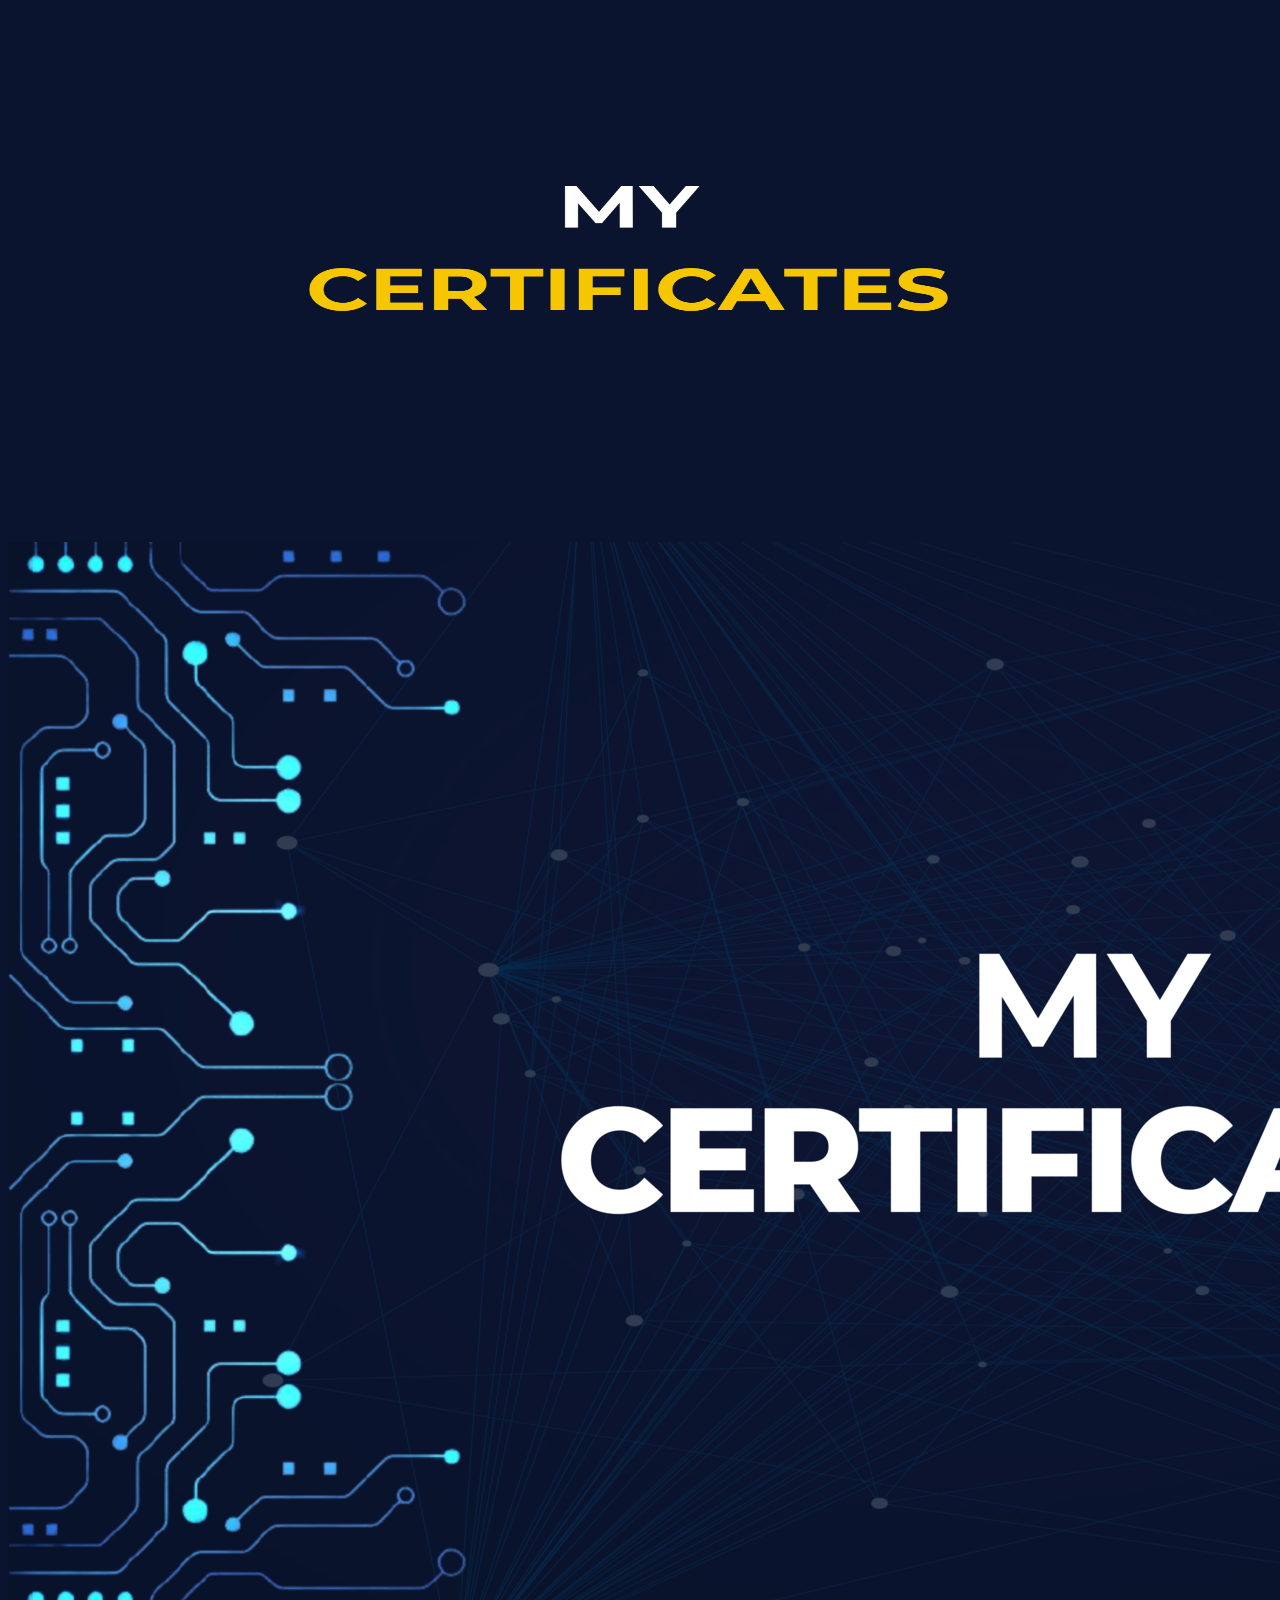
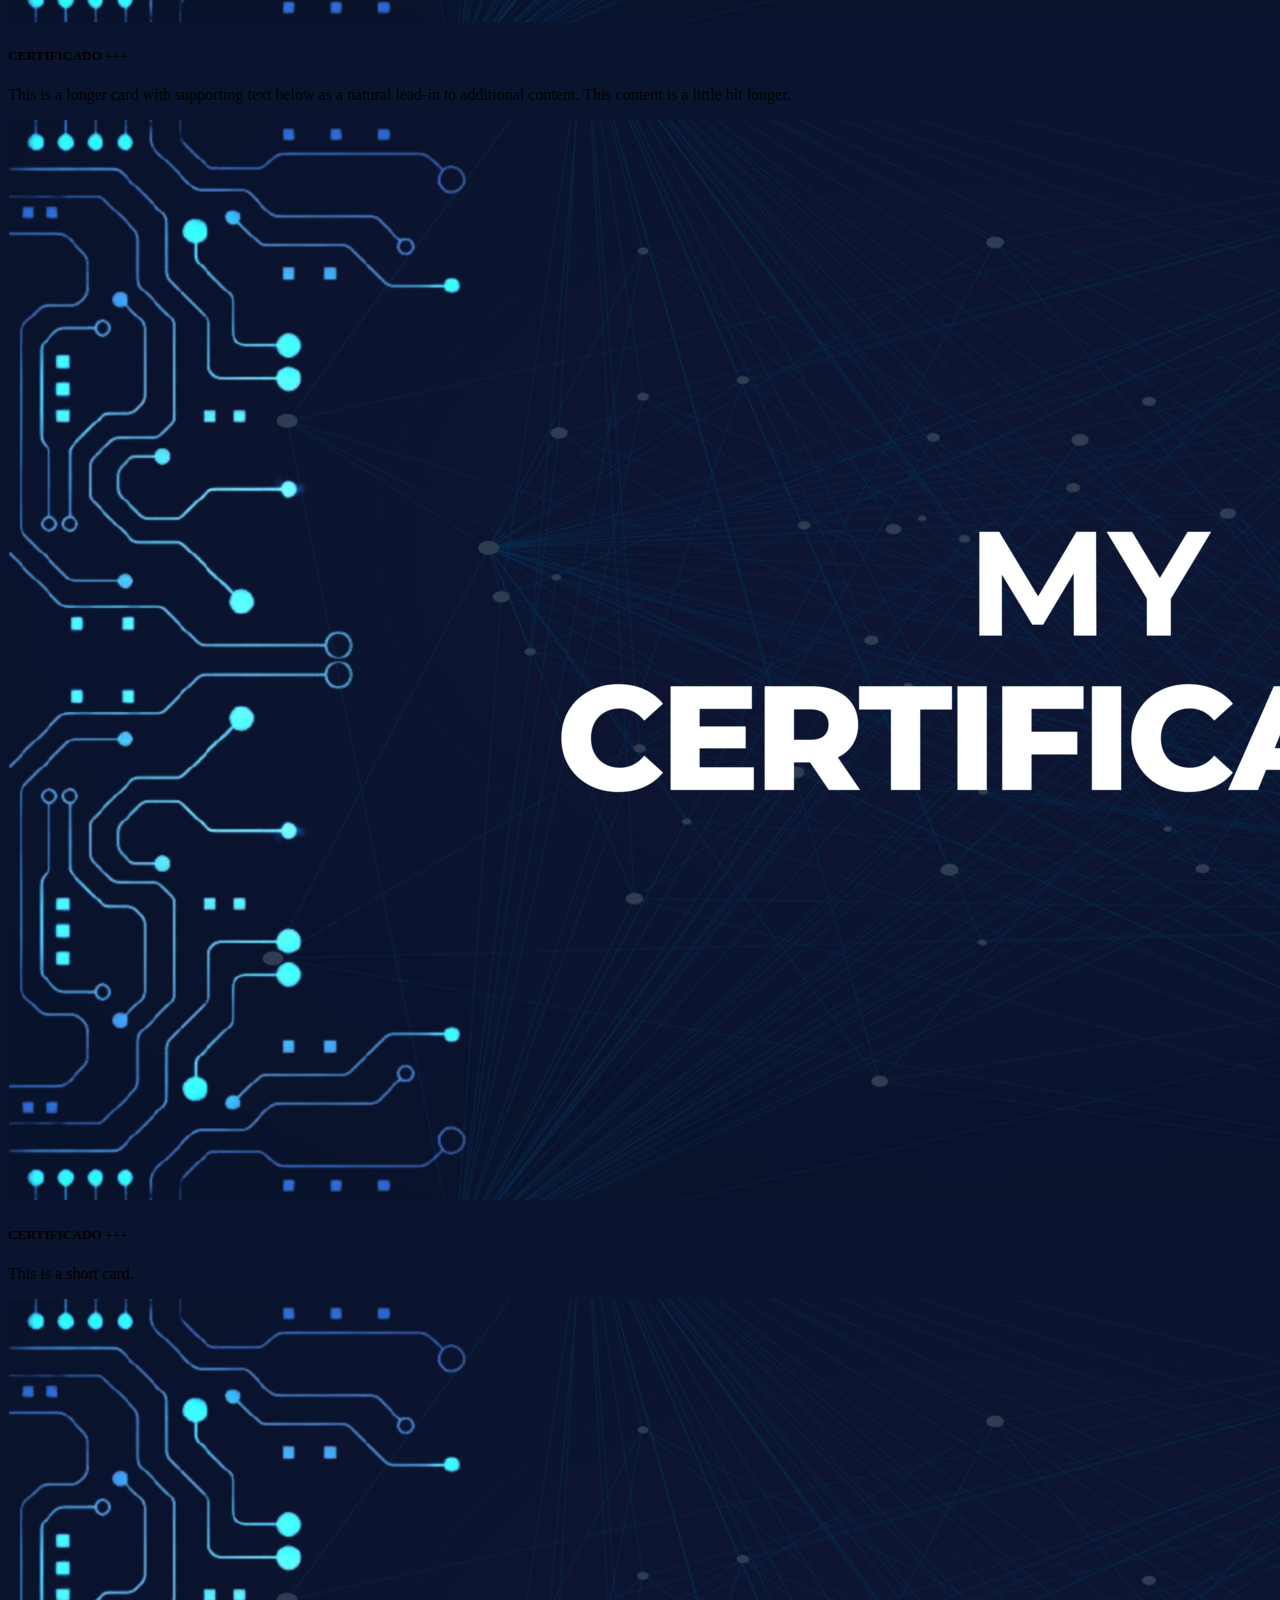
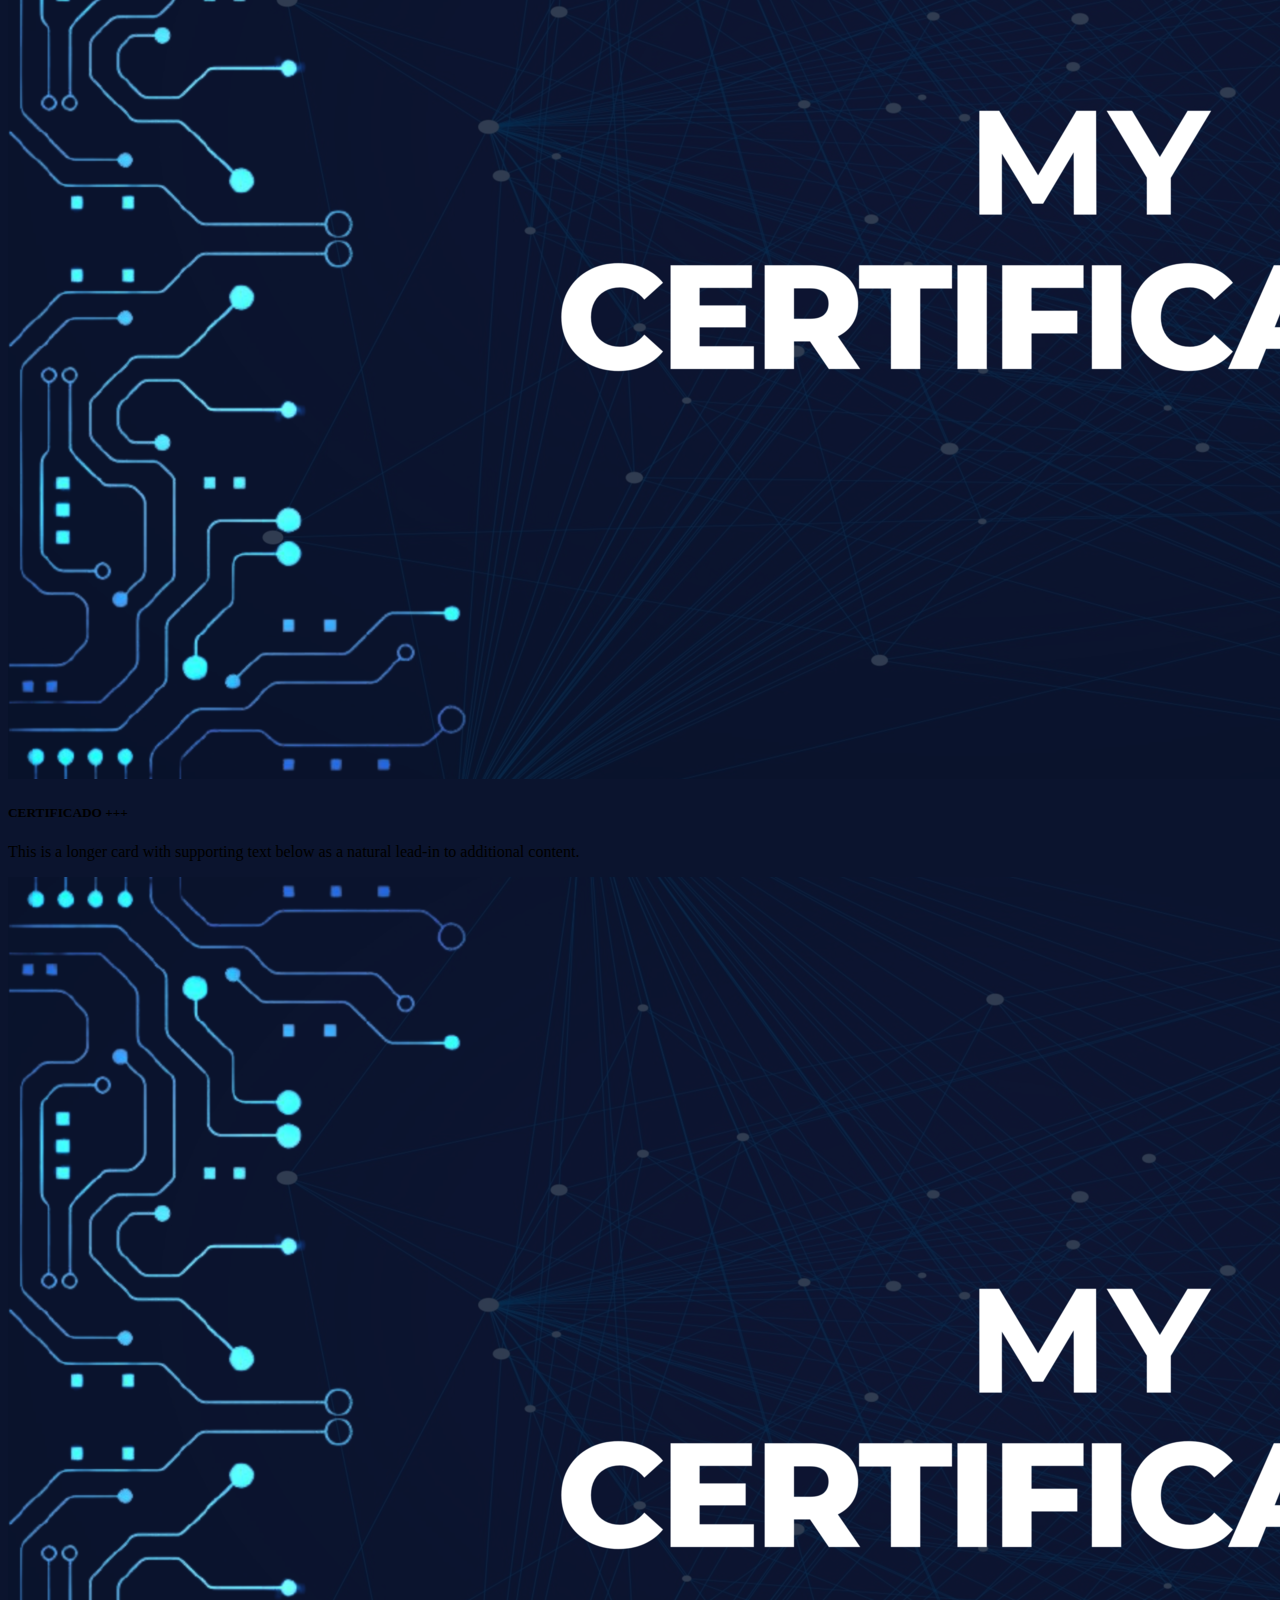
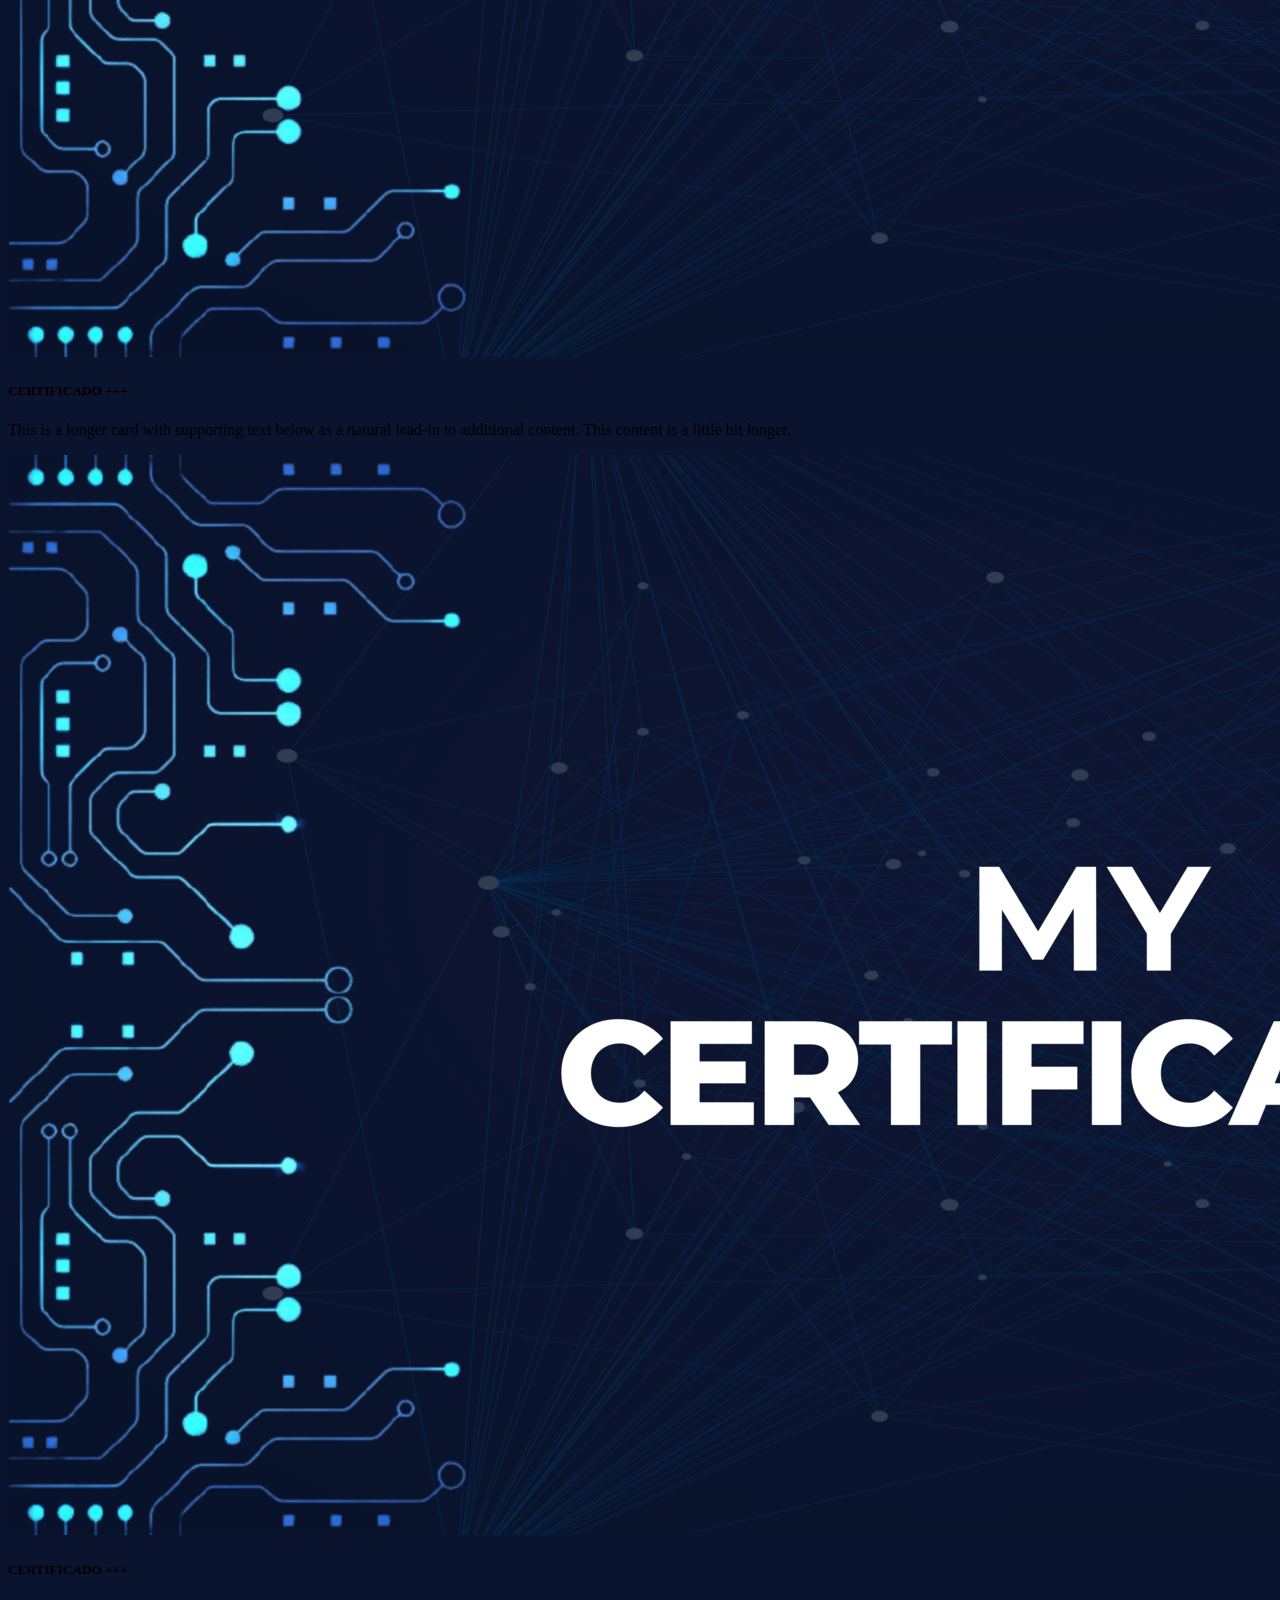
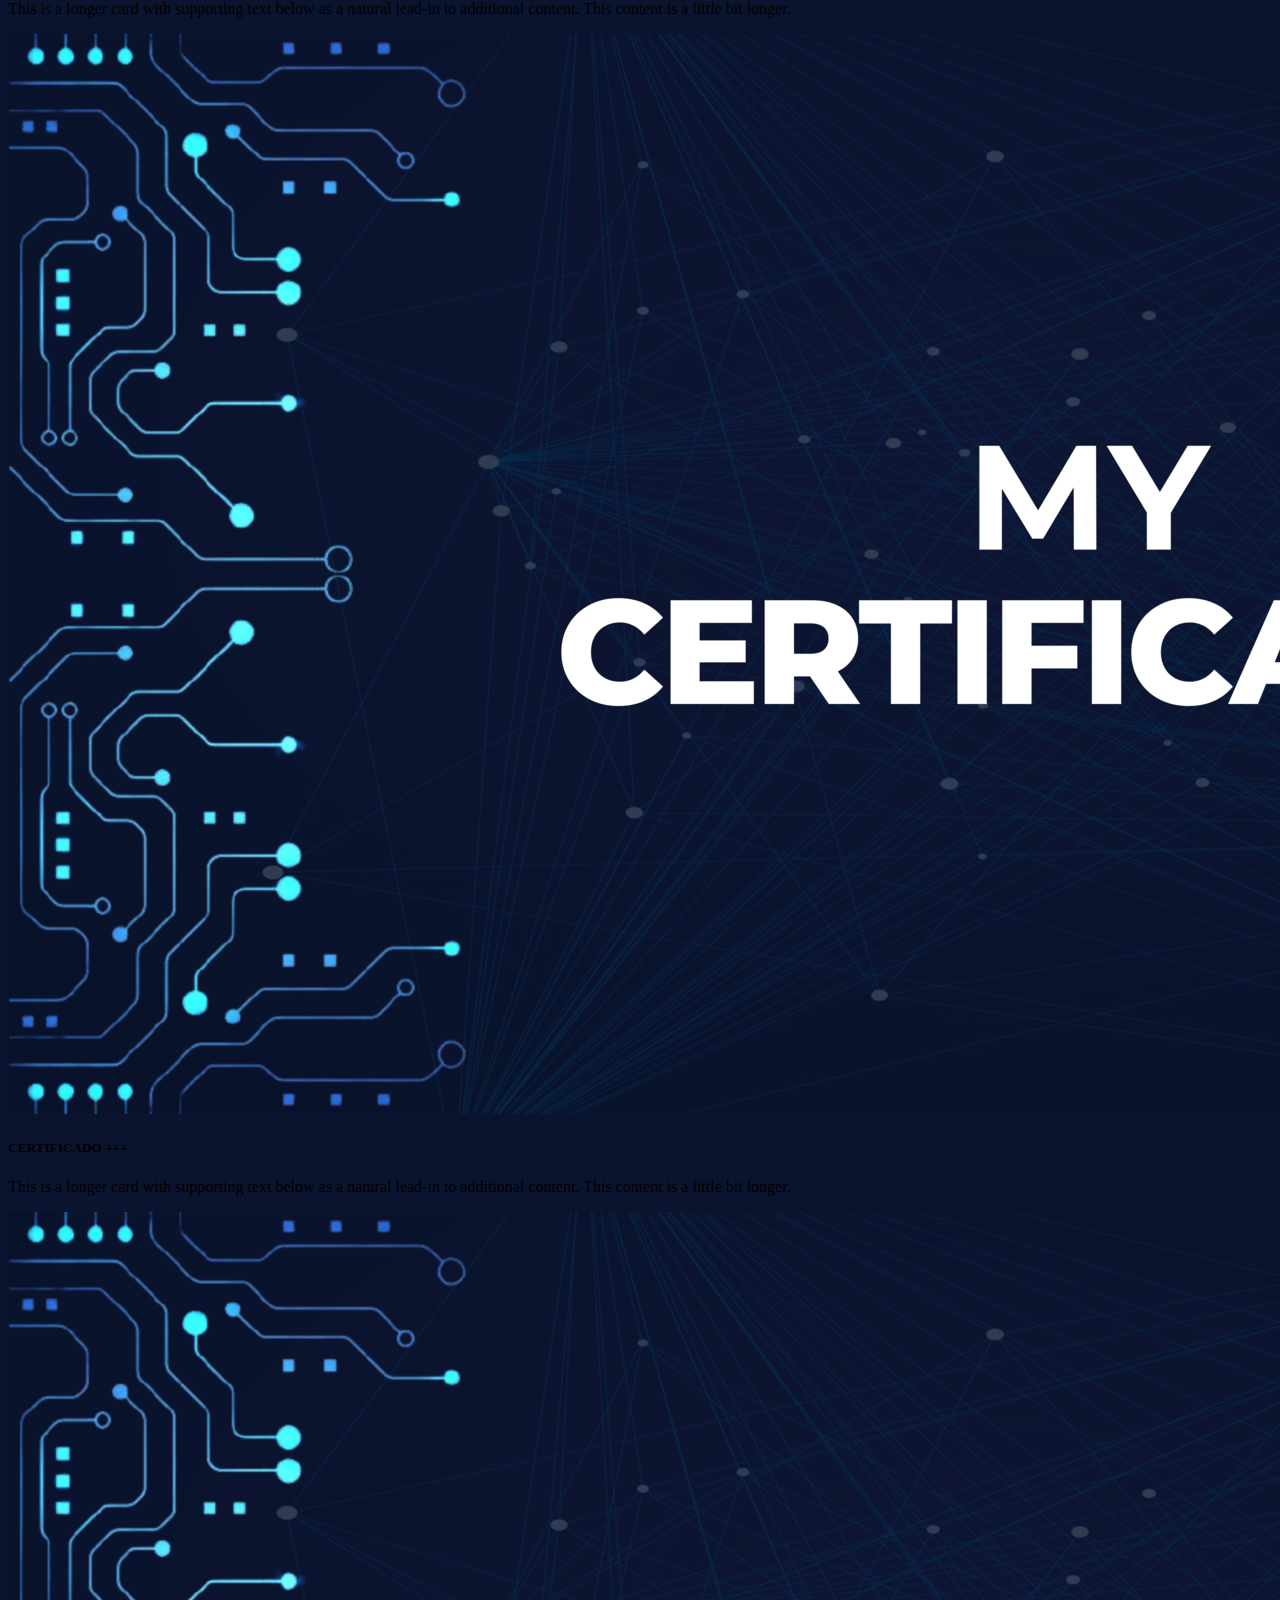
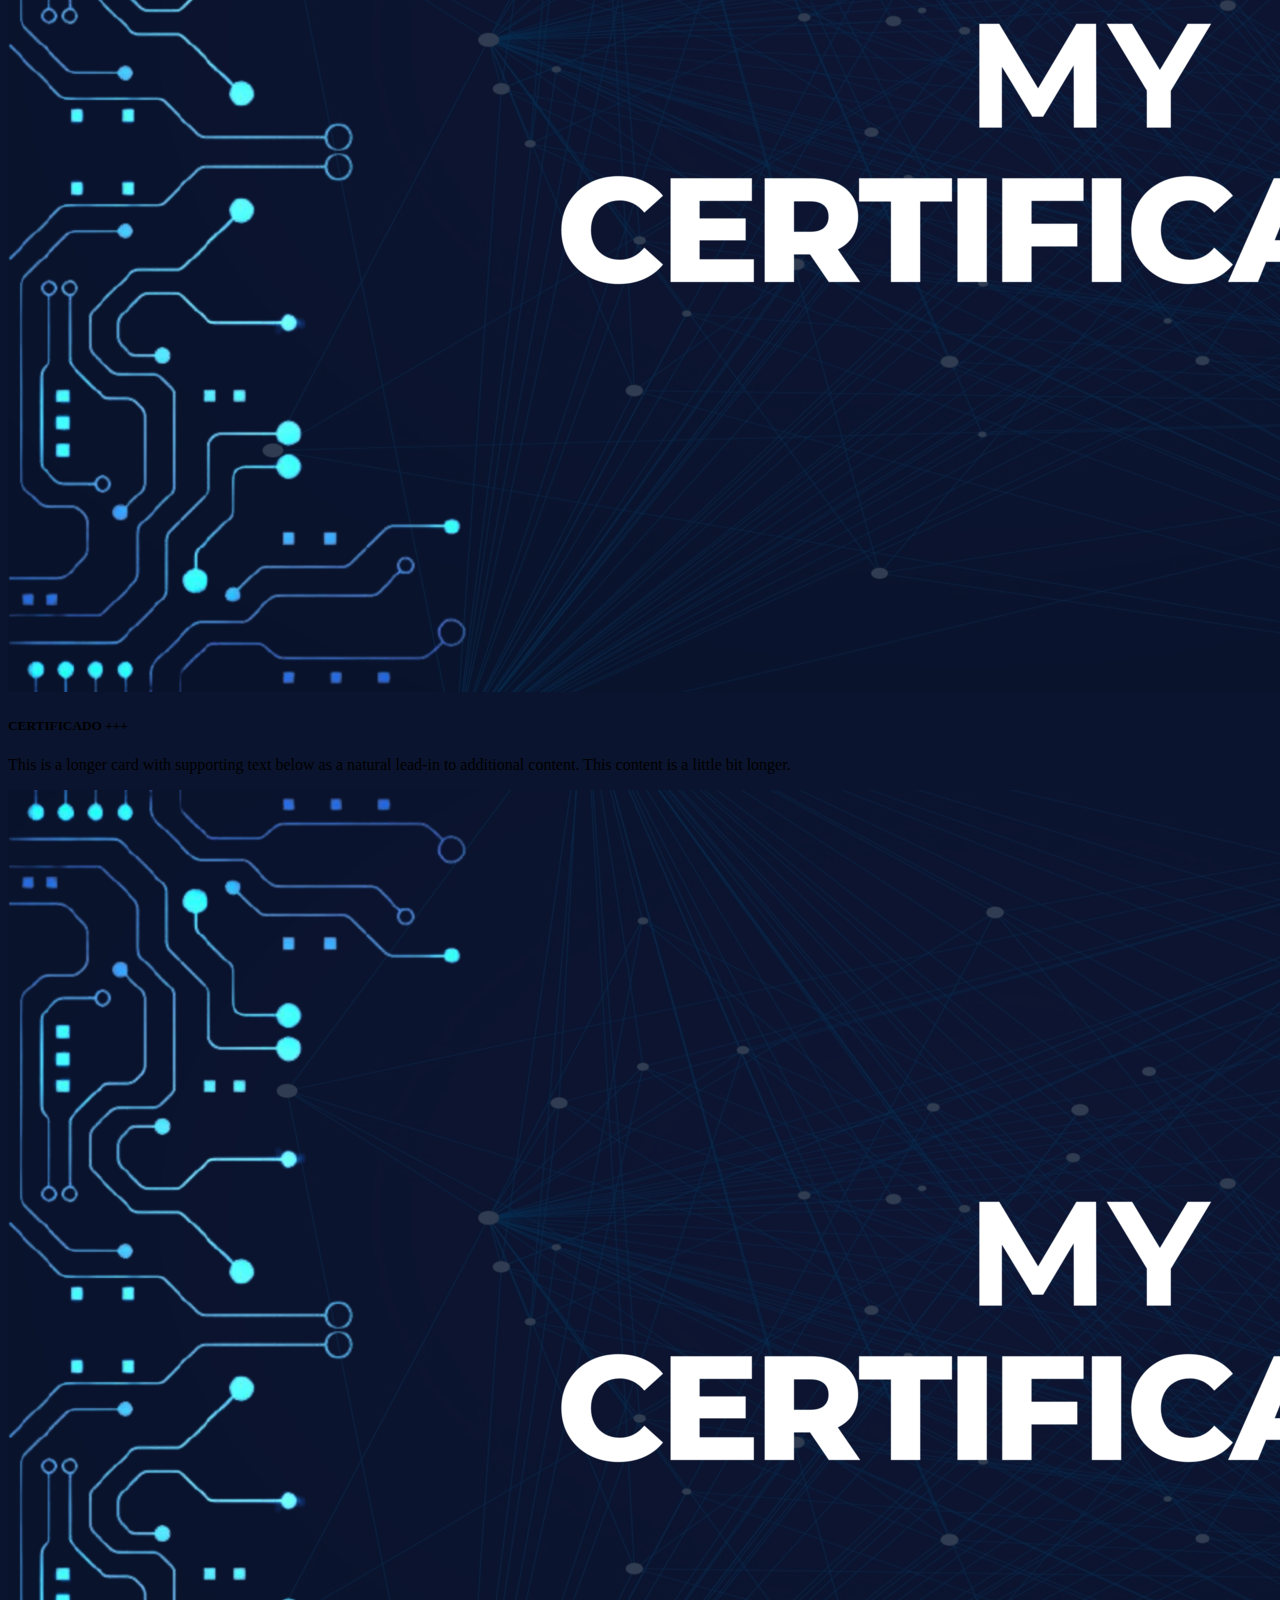
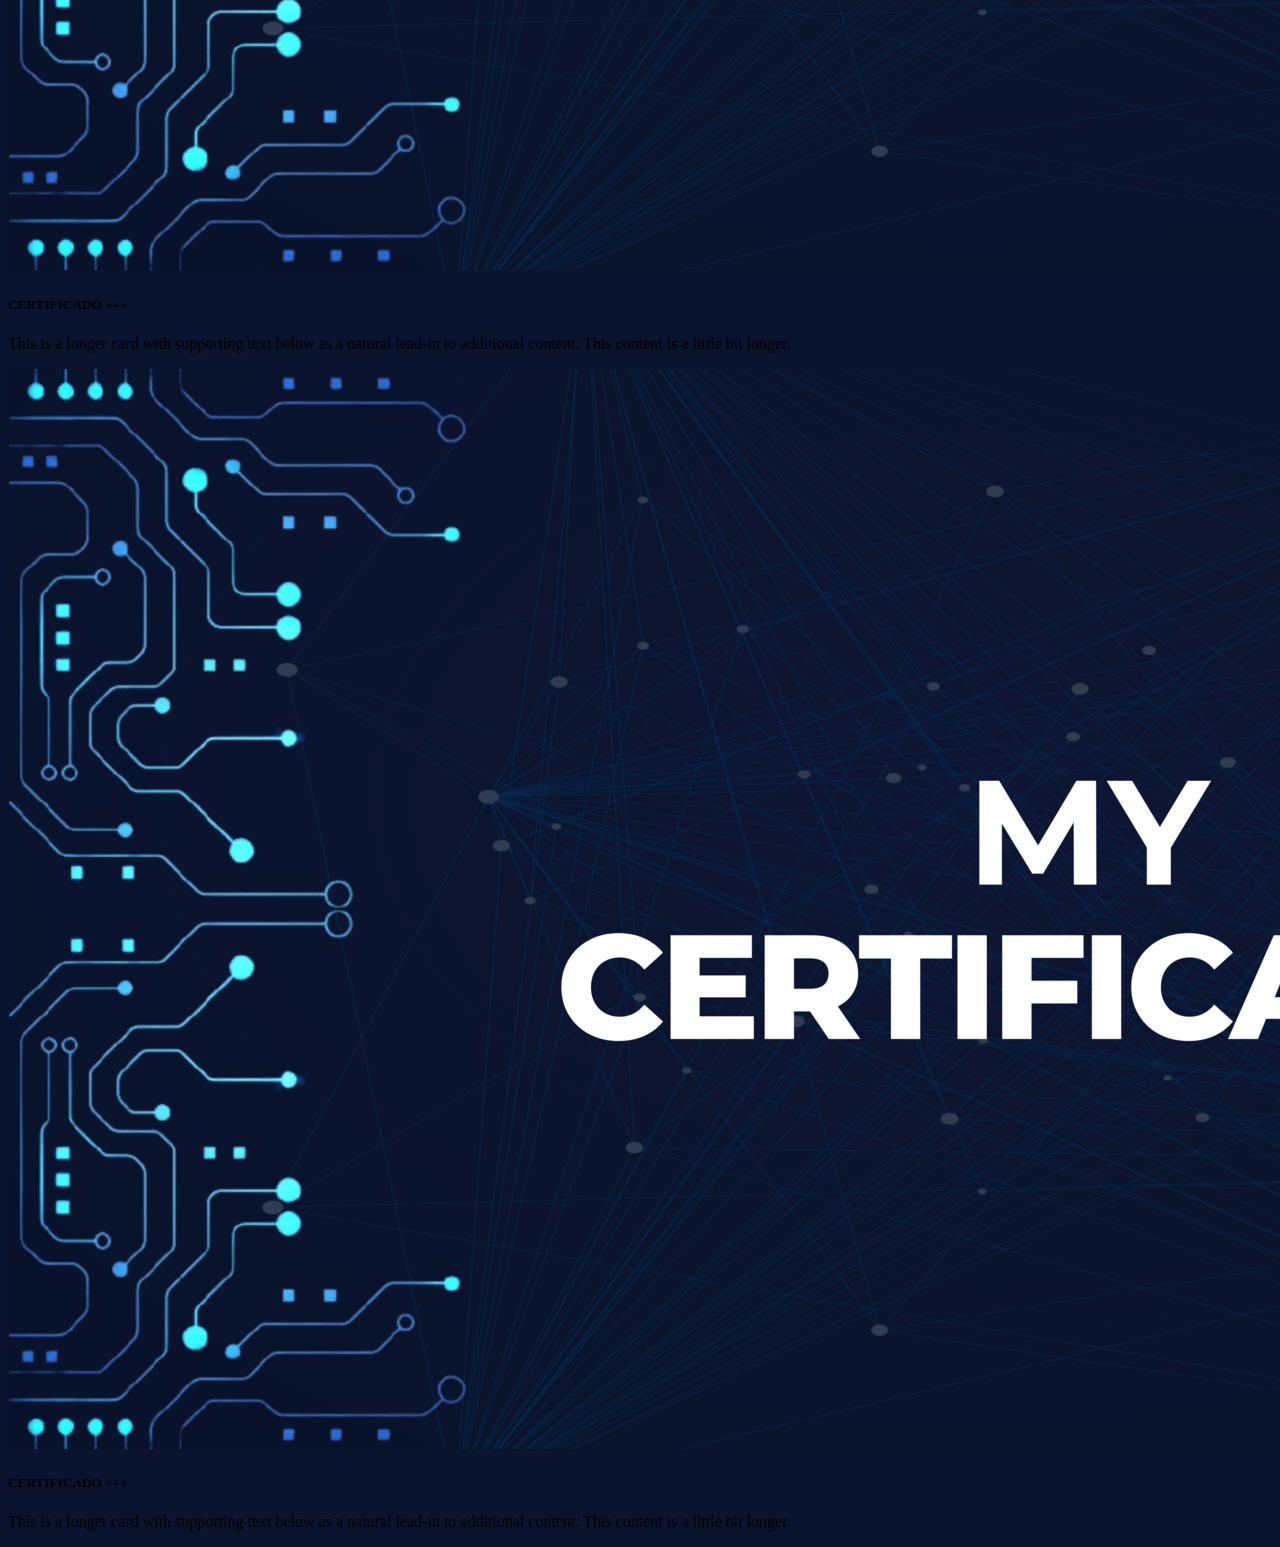
==== index.html @ bf4bf0b3 "Rename Index.html to index.html" ====
<!doctype html>
<html lang="en">
    <head>
        <!-- Required meta tags -->
        <meta charset="utf-8">
        <meta name="viewport" content="width=device-width, initial-scale=1">
        <!-- Bootstrap CSS -->
        <link
            rel="stylesheet"
            href="https://stackpath.bootstrapcdn.com/bootstrap/5.0.0-alpha1/css/bootstrap.min.css"
            integrity="sha384-r4NyP46KrjDleawBgD5tp8Y7UzmLA05oM1iAEQ17CSuDqnUK2+k9luXQOfXJCJ4I"
            crossorigin="anonymous"
        >
        <link rel="stylesheet" href="css/styles.css">
        <title>Certificates</title>
    </head>
    <body class="" style="background-color: rgb(11, 20, 46);">
        <div class="d-flex flex-column justify-content-center align-items-center vh-400">
            <div class="h-100 my-custom-margin">
                <img
                src="img/MY CERTIFIC.png"
                class="img-fluid "
                alt=""
                style="width: 1240px; height: 480px;"
            >
        </div>
            <div class="container">
                <div class="row row-cols-1 row-cols-md-3 g-4">
                    <div class="col">
                        <div class="card h-100">
                            <img src="img/IMAGEM MODELO.png" class="card-img-top" alt="...">
                            <div class="card-body">
                                <h5 class="card-title">CERTIFICADO +++</h5>
                                <p class="card-text">This is a longer card with supporting text below as a natural lead-in to additional content. This content is a little bit longer.</p>
                            </div>
                        </div>
                    </div>
                    <div class="col">
                        <div class="card h-100">
                            <img src="img/IMAGEM MODELO.png" class="card-img-top" alt="...">
                            <div class="card-body">
                                <h5 class="card-title">CERTIFICADO +++</h5>
                                <p class="card-text">This is a short card.</p>
                            </div>
                        </div>
                    </div>
                    <div class="col">
                        <div class="card h-100">
                            <img src="img/IMAGEM MODELO.png" class="card-img-top" alt="...">
                            <div class="card-body">
                                <h5 class="card-title">CERTIFICADO +++</h5>
                                <p class="card-text">This is a longer card with supporting text below as a natural lead-in to additional content.</p>
                            </div>
                        </div>
                    </div>
                    <div class="col">
                        <div class="card h-100">
                            <img src="img/IMAGEM MODELO.png" class="card-img-top" alt="...">
                            <div class="card-body">
                                <h5 class="card-title">CERTIFICADO +++</h5>
                                <p class="card-text">This is a longer card with supporting text below as a natural lead-in to additional content. This content is a little bit longer.</p>
                            </div>
                        </div>
                    </div>
                    <div class="col">
                        <div class="card h-100">
                            <img src="img/IMAGEM MODELO.png" class="card-img-top" alt="...">
                            <div class="card-body">
                                <h5 class="card-title">CERTIFICADO +++</h5>
                                <p class="card-text">This is a longer card with supporting text below as a natural lead-in to additional content. This content is a little bit longer.</p>
                            </div>
                        </div>
                    </div>
                    <div class="col">
                        <div class="card h-100">
                            <img src="img/IMAGEM MODELO.png" class="card-img-top" alt="...">
                            <div class="card-body">
                                <h5 class="card-title">CERTIFICADO +++</h5>
                                <p class="card-text">This is a longer card with supporting text below as a natural lead-in to additional content. This content is a little bit longer.</p>
                            </div>
                        </div>
                    </div>
                    <div class="col">
                        <div class="card h-100">
                            <img src="img/IMAGEM MODELO.png" class="card-img-top" alt="...">
                            <div class="card-body">
                                <h5 class="card-title">CERTIFICADO +++</h5>
                                <p class="card-text">This is a longer card with supporting text below as a natural lead-in to additional content. This content is a little bit longer.</p>
                            </div>
                        </div>
                    </div>
                    <div class="col">
                        <div class="card h-100">
                            <img src="img/IMAGEM MODELO.png" class="card-img-top" alt="...">
                            <div class="card-body">
                                <h5 class="card-title">CERTIFICADO +++</h5>
                                <p class="card-text">This is a longer card with supporting text below as a natural lead-in to additional content. This content is a little bit longer.</p>
                            </div>
                        </div>
                    </div><div class="col">
                        <div class="card h-100">
                            <img src="img/IMAGEM MODELO.png" class="card-img-top" alt="...">
                            <div class="card-body">
                                <h5 class="card-title">CERTIFICADO +++</h5>
                                <p class="card-text">This is a longer card with supporting text below as a natural lead-in to additional content. This content is a little bit longer.</p>
                            </div>
                        </div>
                    </div>
                </div>
            </div>
        </div>
        <script src="https://cdn.jsdelivr.net/npm/popper.js@1.16.0/dist/umd/popper.min.js" integrity="sha384-Q6E9RHvbIyZFJoft+2mJbHaEWldlvI9IOYy5n3zV9zzTtmI3UksdQRVvoxMfooAo" crossorigin="anonymous"></script>
        <script src="https://stackpath.bootstrapcdn.com/bootstrap/5.0.0-alpha1/js/bootstrap.min.js" integrity="sha384-oesi62hOLfzrys4LxRF63OJCXdXDipiYWBnvTl9Y9/TRlw5xlKIEHpNyvvDShgf/" crossorigin="anonymous"></script>
    </body>
</html>
---- css/styles.css ----
.my-custom-margin {
    margin-bottom: 50px; /* Defina o valor desejado para o espaçamento inferior */
}
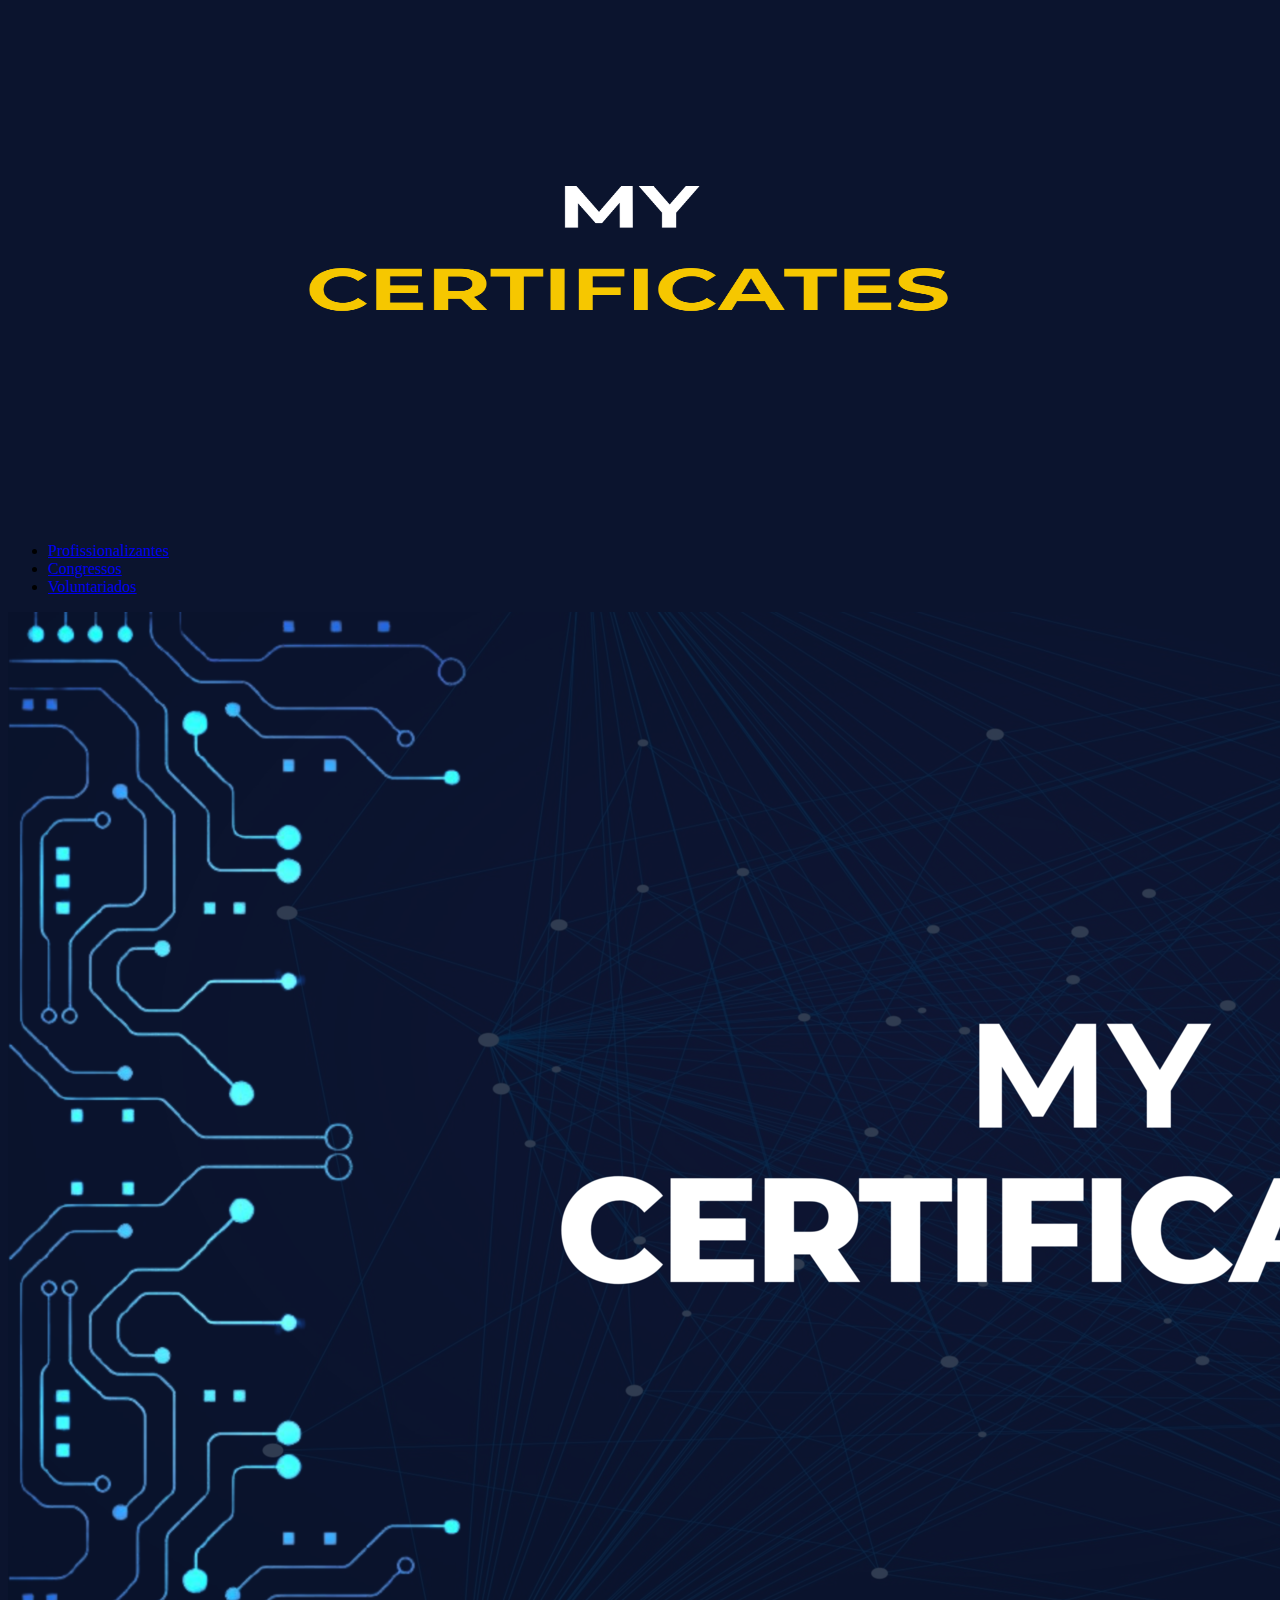
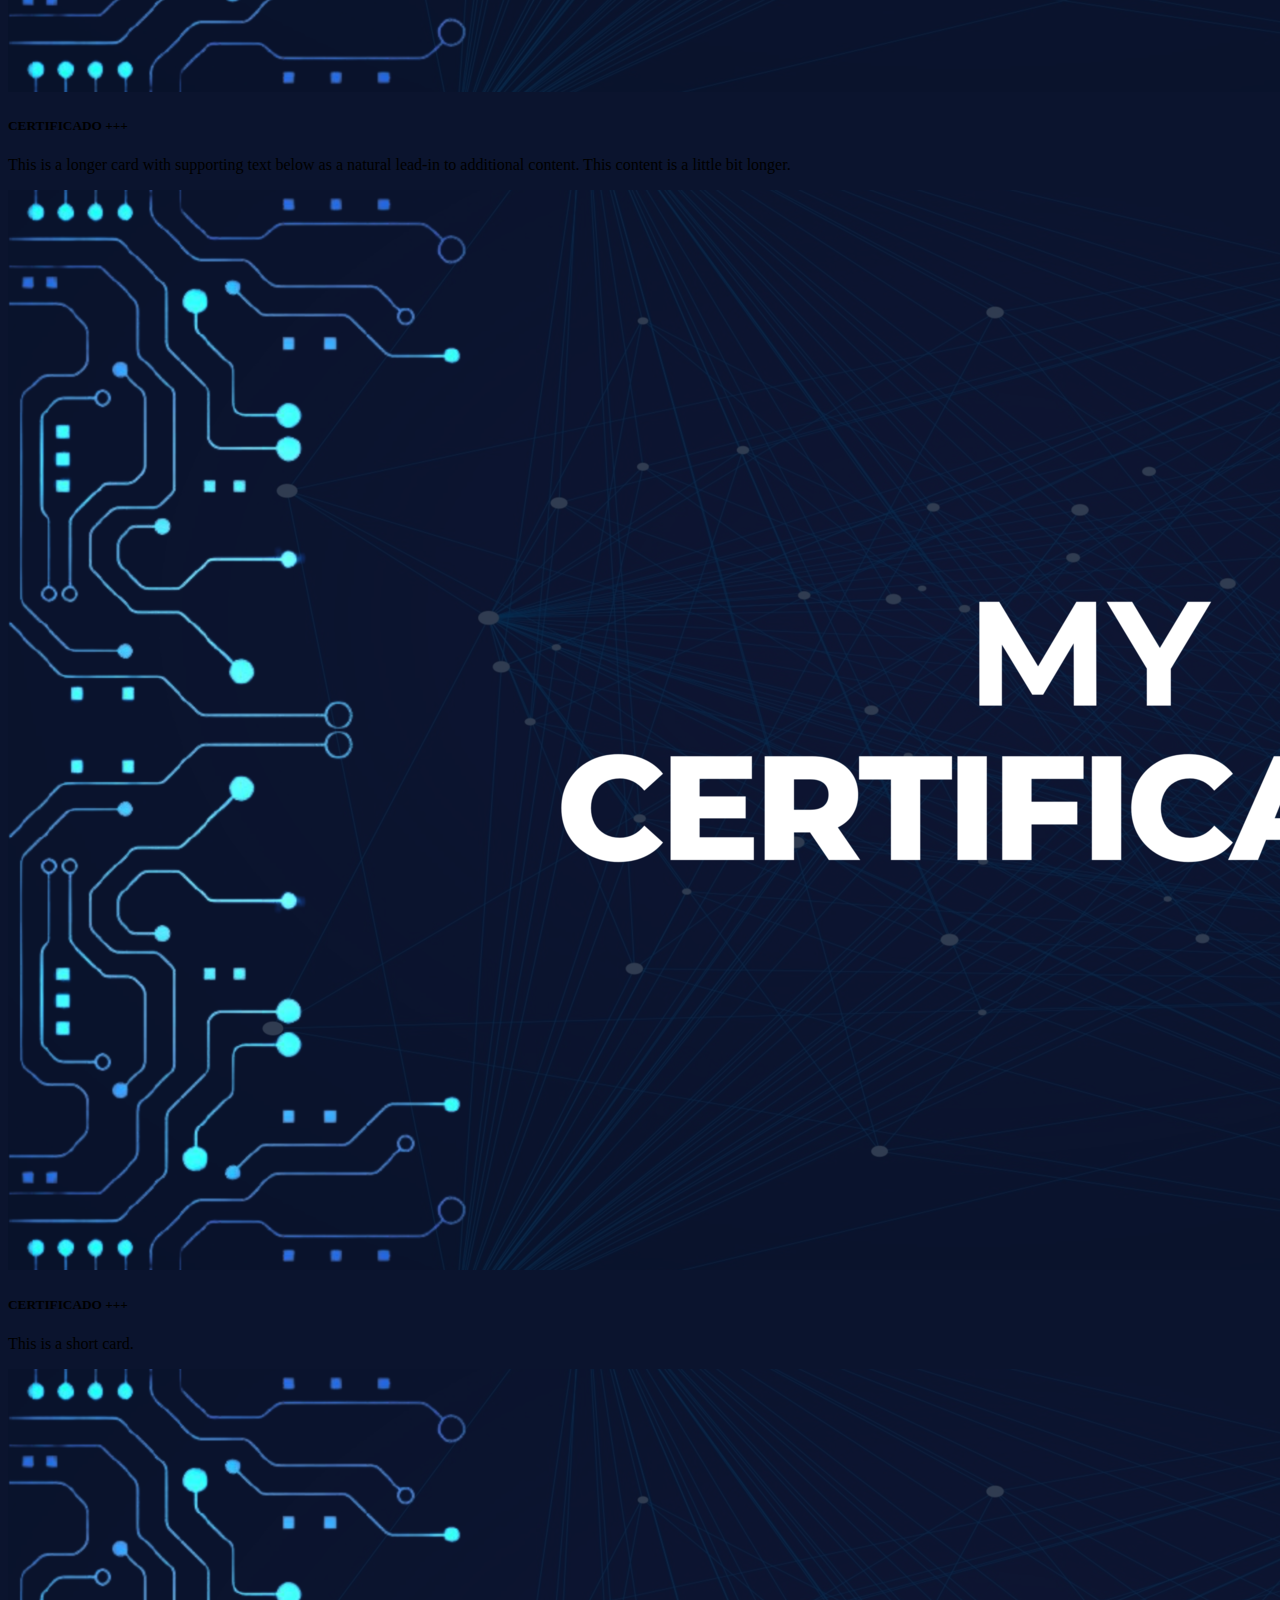
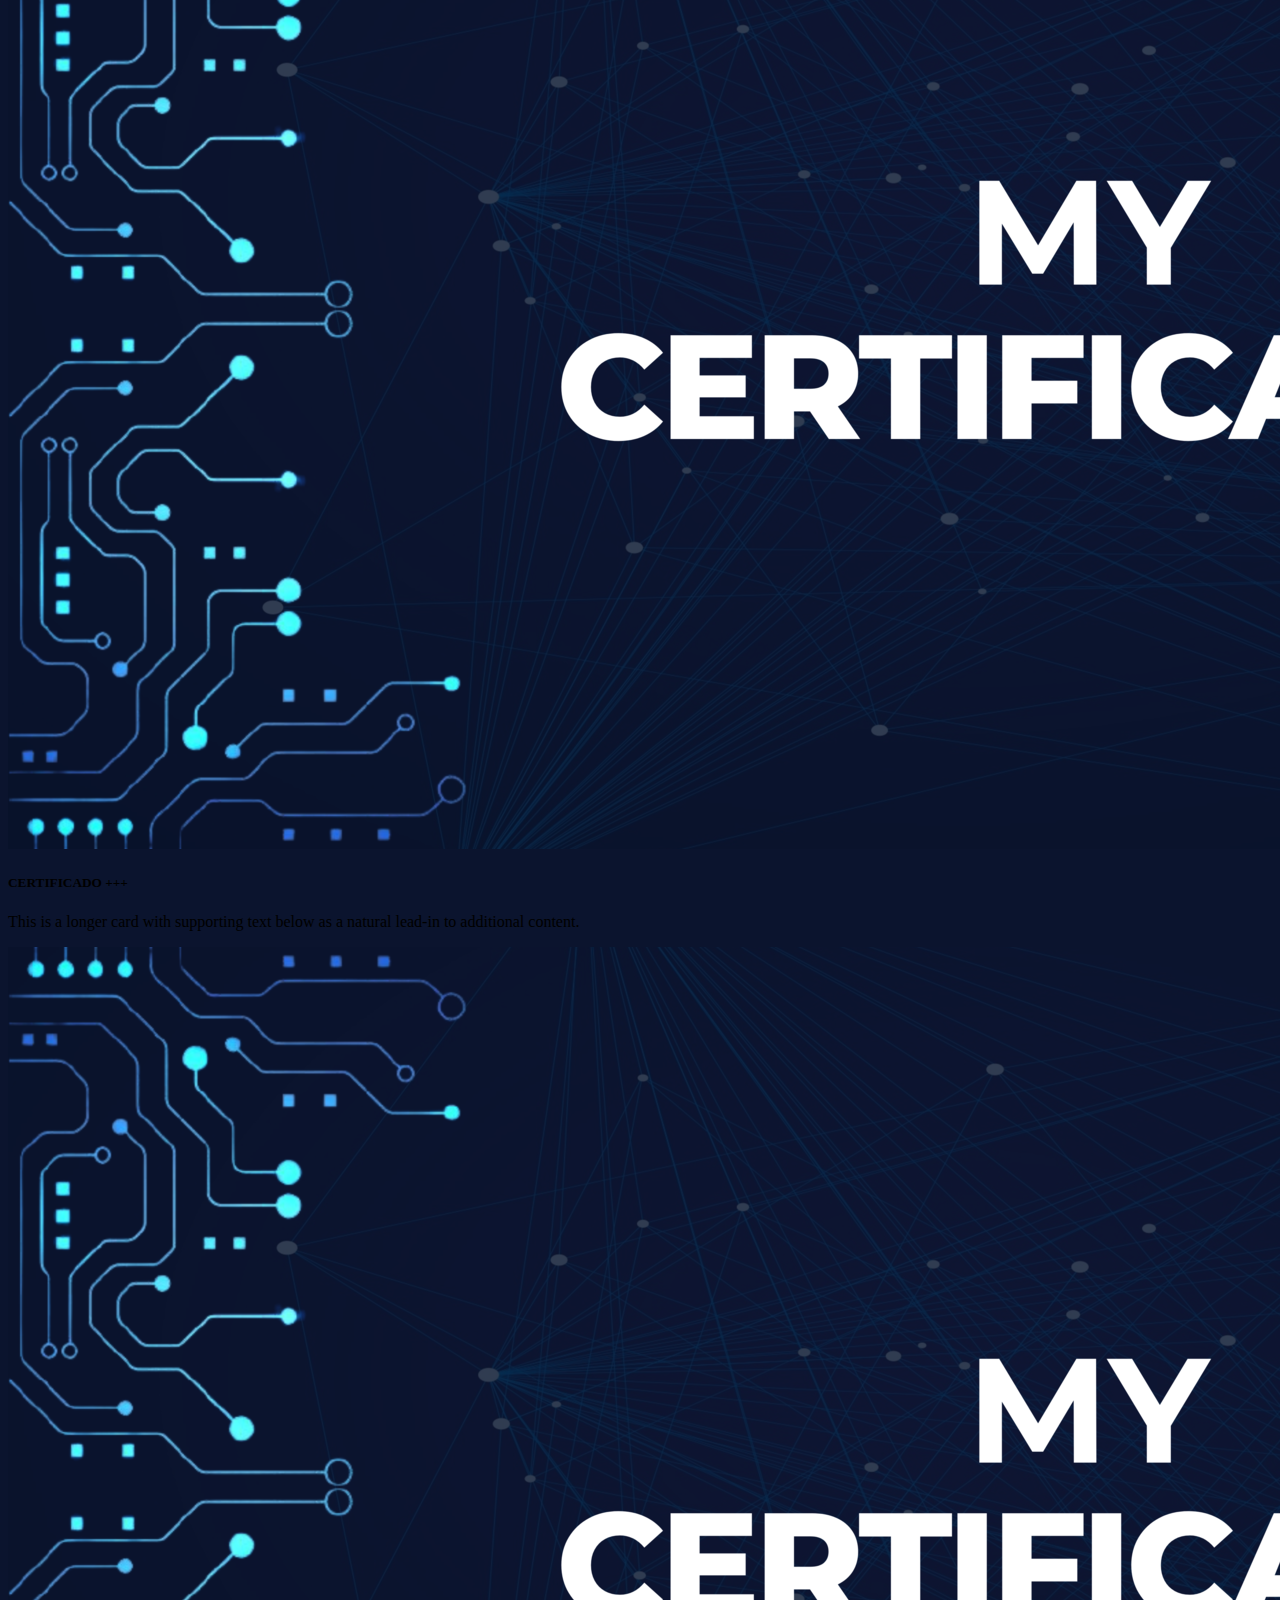
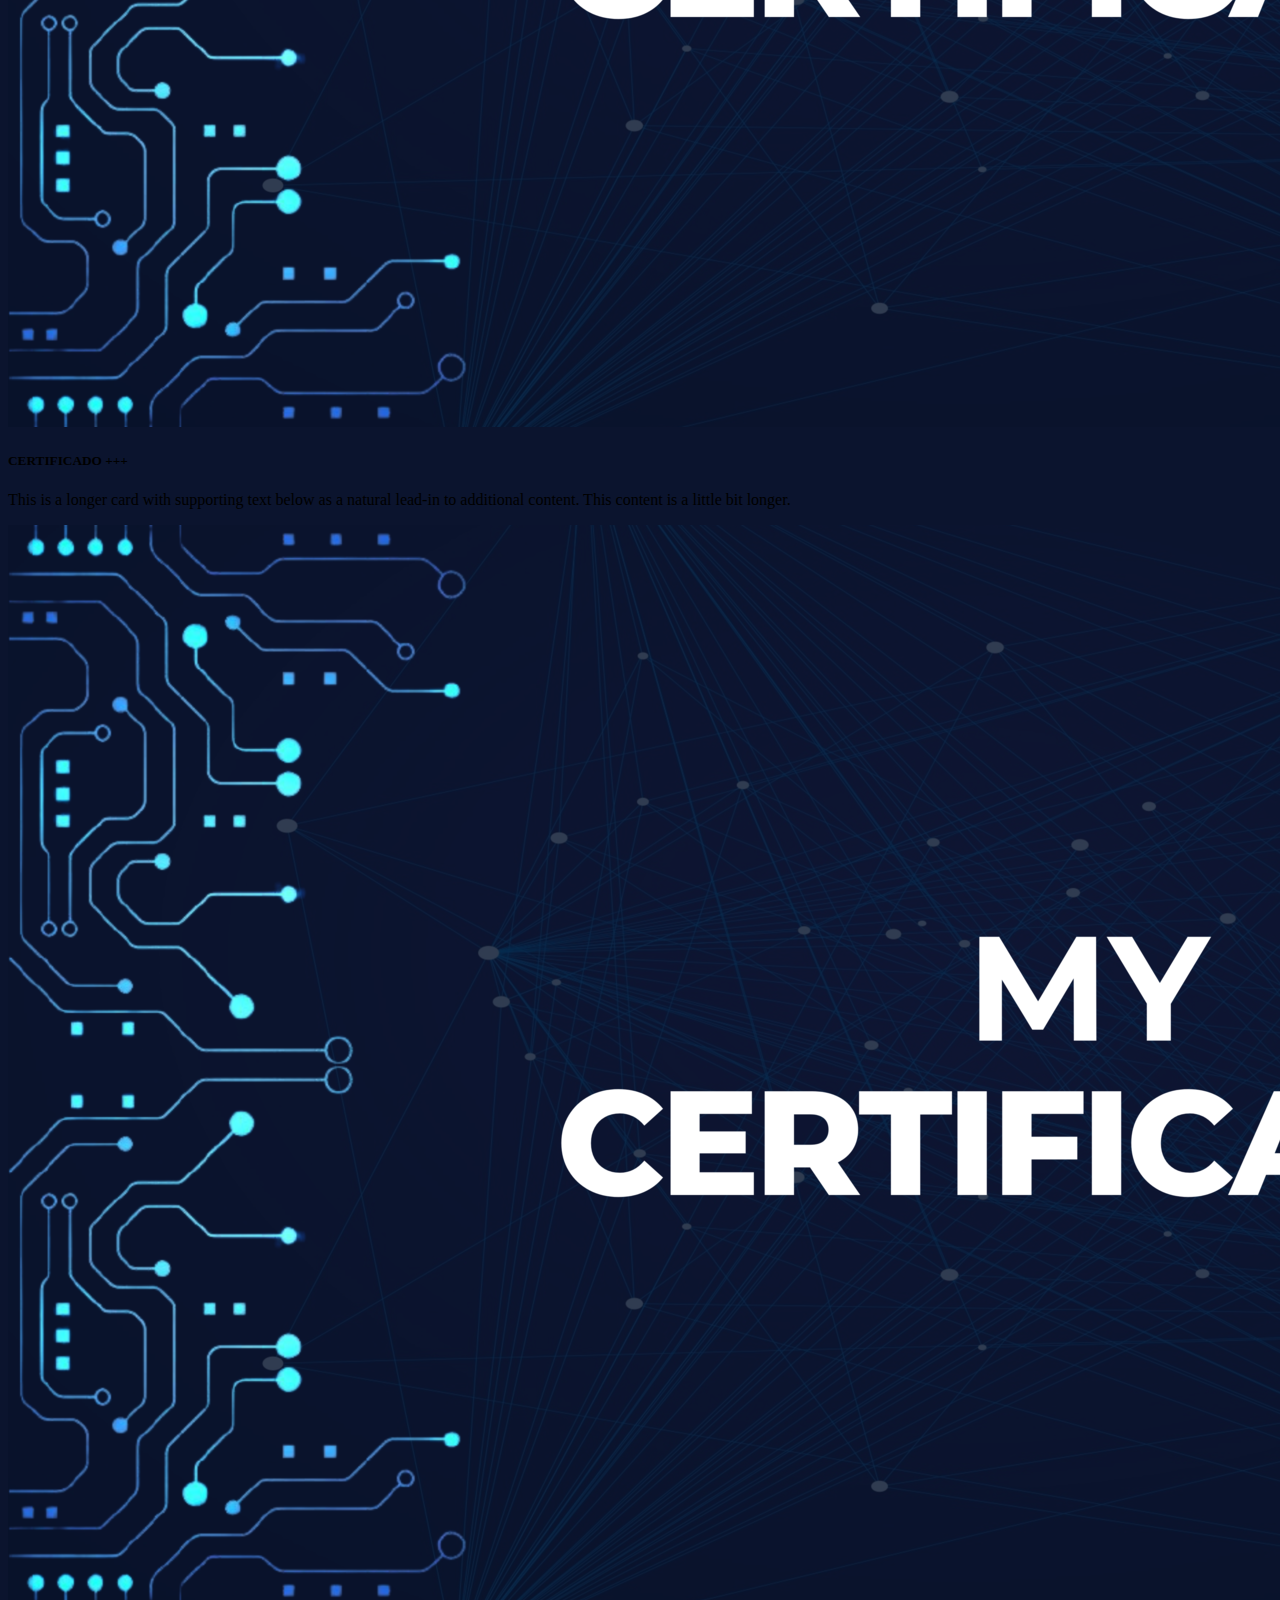
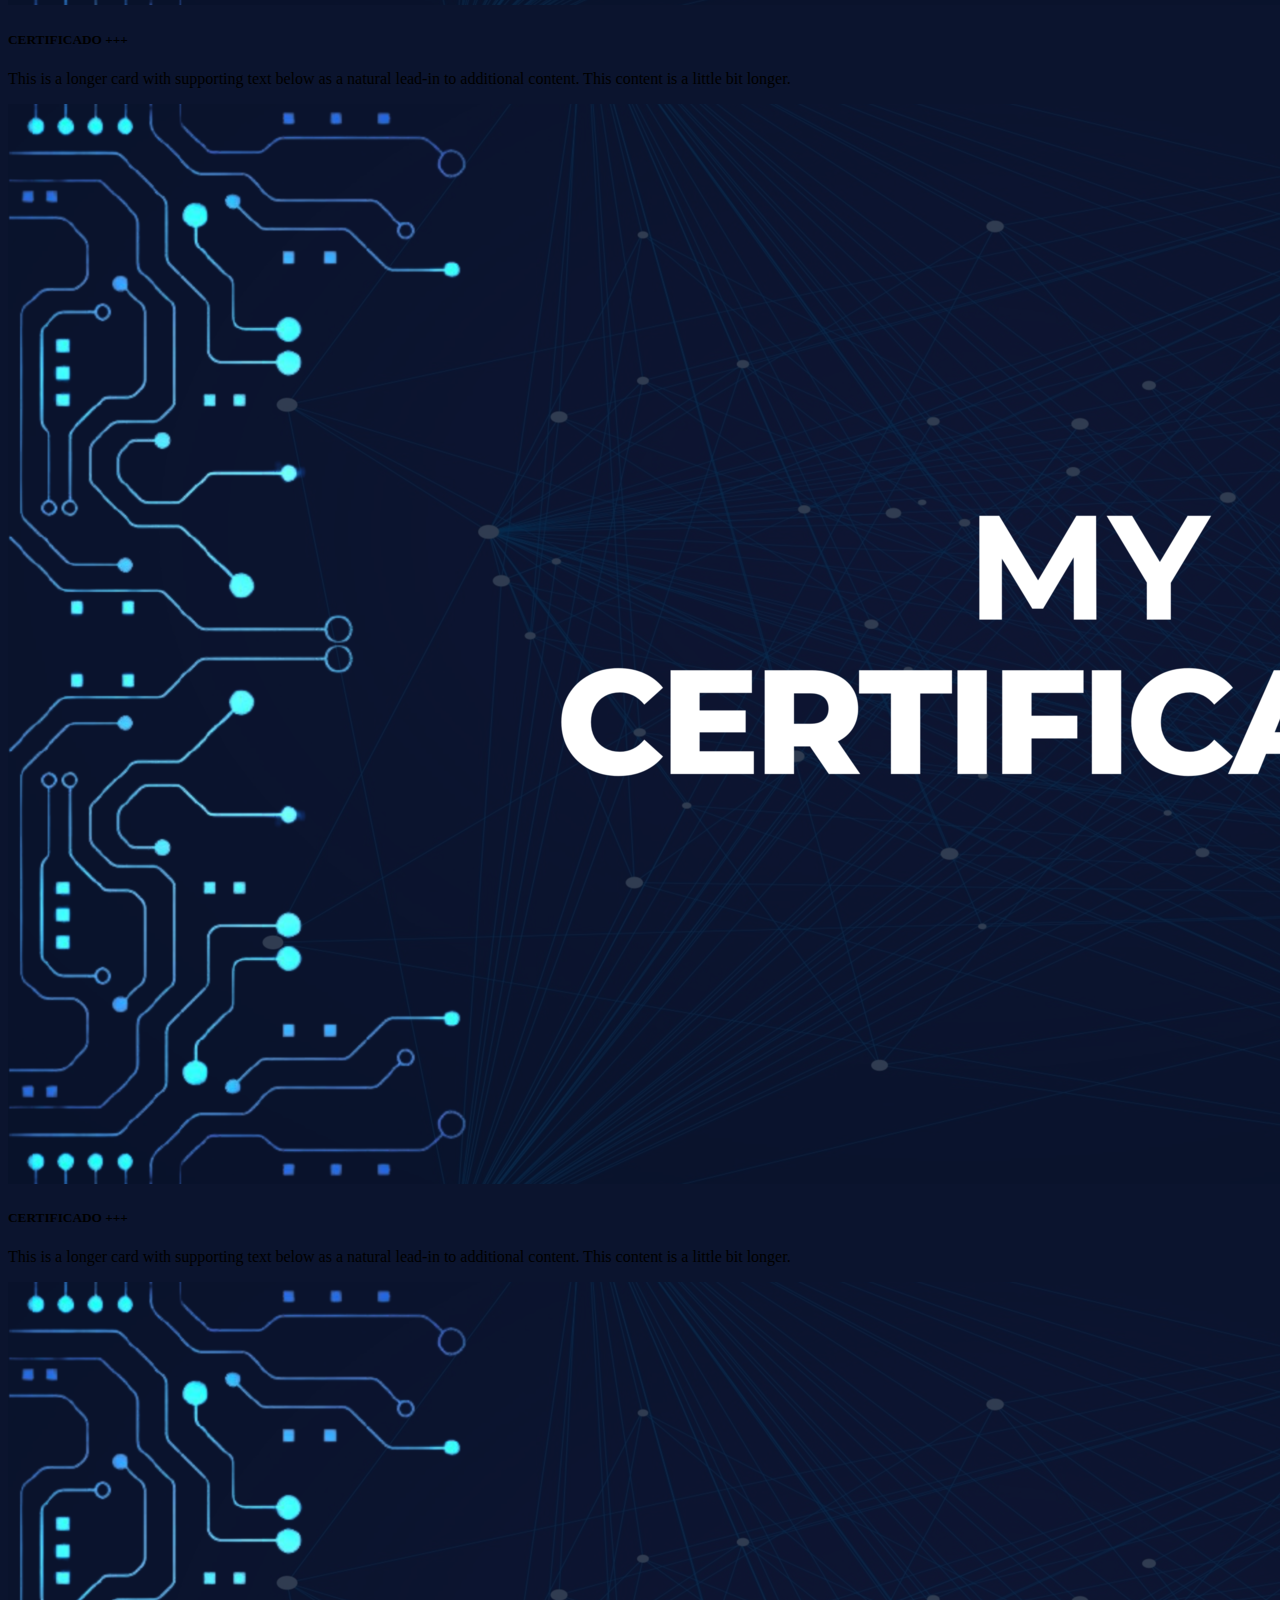
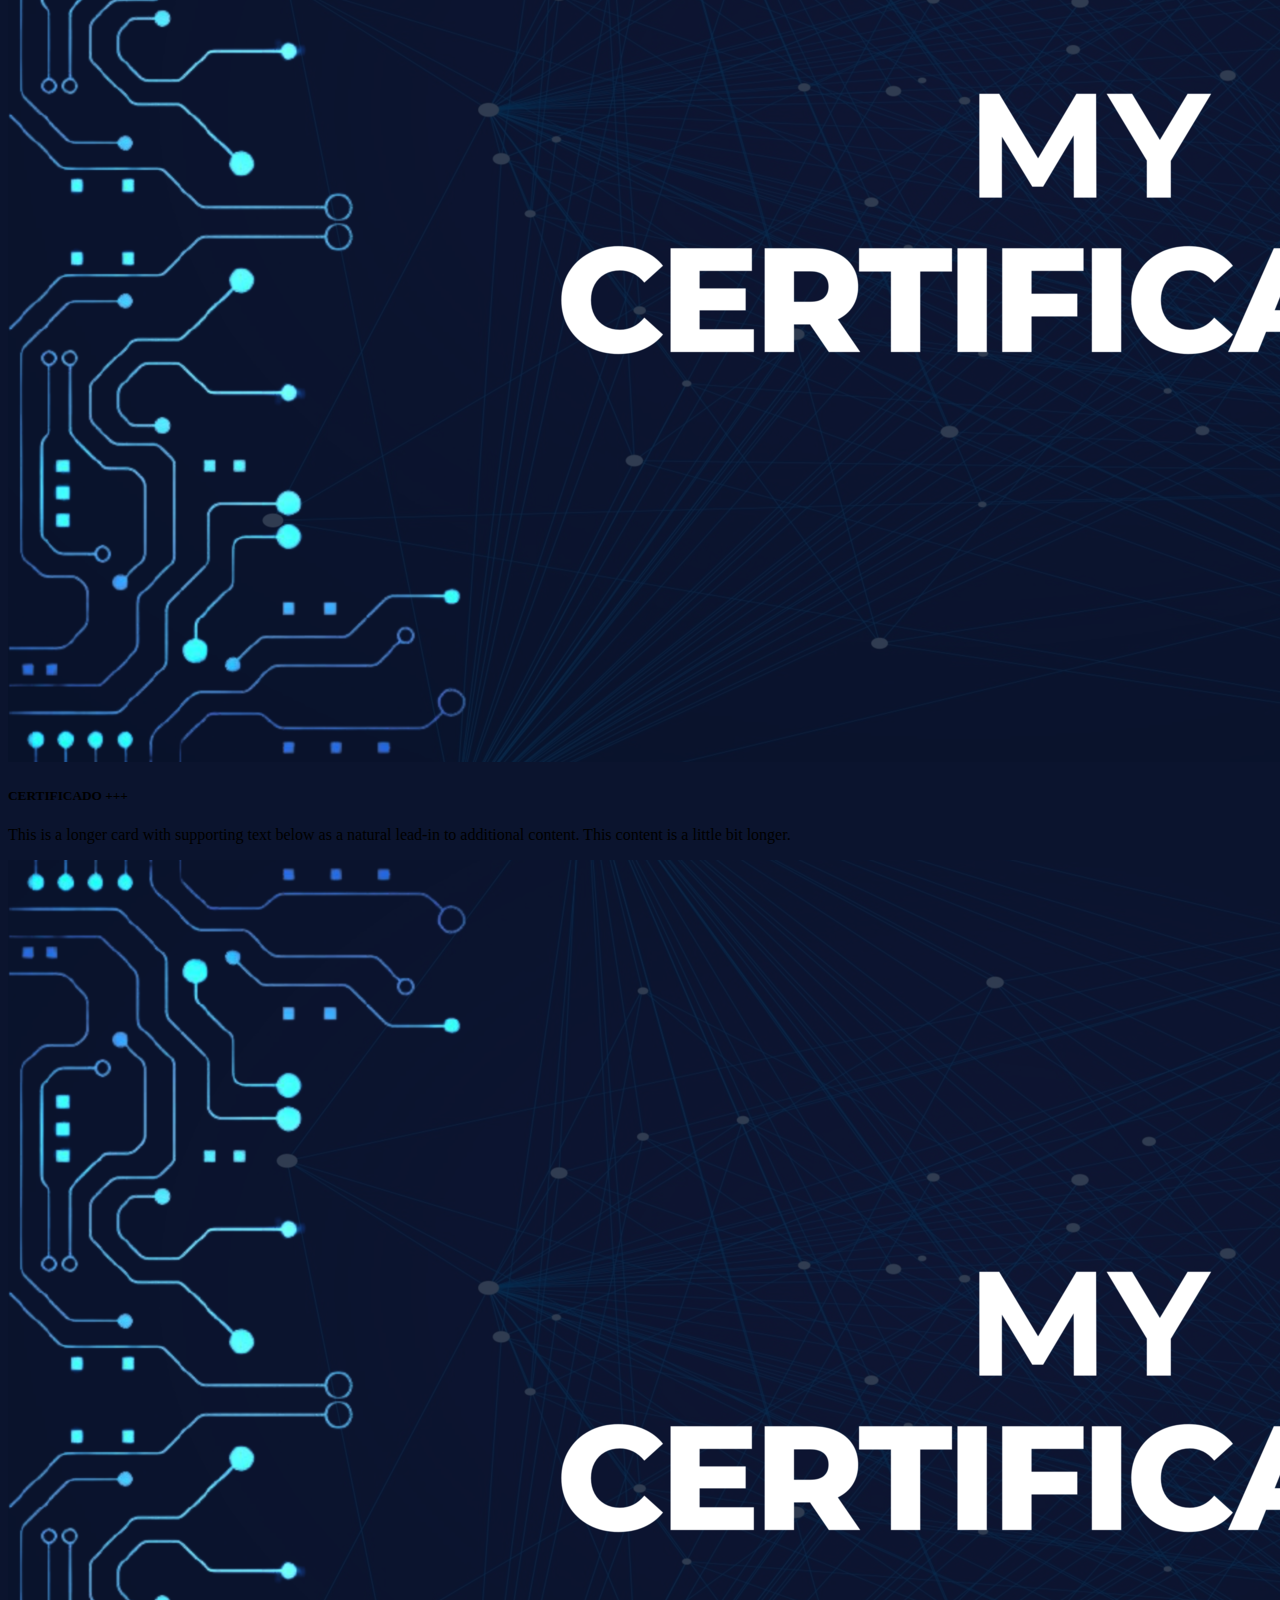
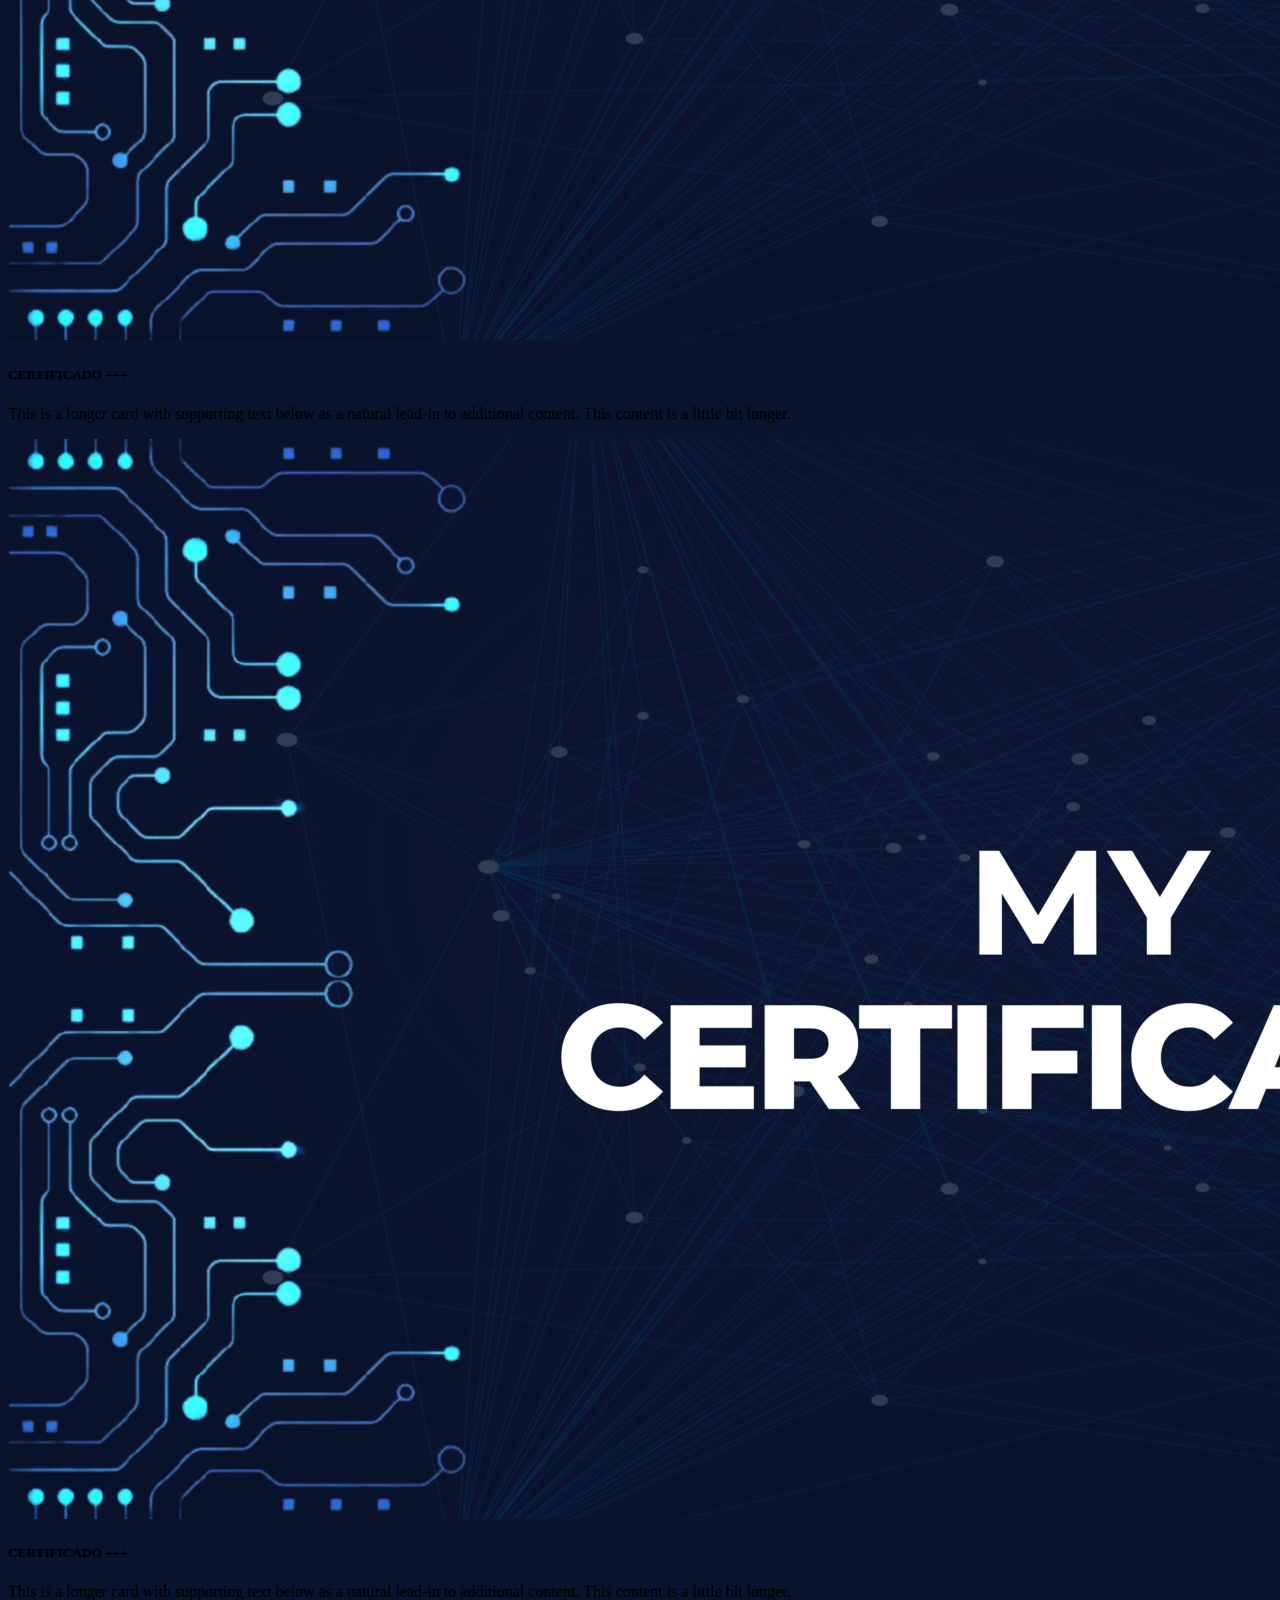
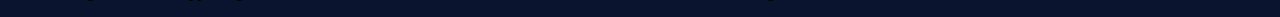
==== commit 339d3eb8: "Merge branch 'main' of https://github.com/VampDeveloper/Certificates" ====
--- a/index.html
+++ b/index.html
@@ -24,91 +24,108 @@
                 style="width: 1240px; height: 480px;"
             >
         </div>
-            <div class="container">
-                <div class="row row-cols-1 row-cols-md-3 g-4">
-                    <div class="col">
-                        <div class="card h-100">
-                            <img src="img/IMAGEM MODELO.png" class="card-img-top" alt="...">
-                            <div class="card-body">
-                                <h5 class="card-title">CERTIFICADO +++</h5>
-                                <p class="card-text">This is a longer card with supporting text below as a natural lead-in to additional content. This content is a little bit longer.</p>
-                            </div>
+            <nav class="navbar navbar-expand-lg bg-body-tertiary">
+                <div class="container-fluid">
+                  <div class="collapse navbar-collapse" id="navbarNav">
+                    <ul class="navbar-nav">
+                      <li class="nav-item">
+                        <a class="nav-link active" aria-current="page" href="#">Profissionalizantes</a>
+                      </li>
+                      <li class="nav-item">
+                        <a class="nav-link" href="#">Congressos</a>
+                      </li>
+                      <li class="nav-item">
+                        <a class="nav-link" href="#">Voluntariados</a>
+                      </li>
+                    </ul>
+                  </div>
+                </div>
+              </nav>
+        <div class="container">
+            <div class="row row-cols-1 row-cols-md-3 g-4">
+                <div class="col">
+                    <div class="card h-100">
+                        <img src="img/IMAGEM MODELO.png" class="card-img-top" alt="...">
+                        <div class="card-body">
+                            <h5 class="card-title">CERTIFICADO +++</h5>
+                            <p class="card-text">This is a longer card with supporting text below as a natural lead-in to additional content. This content is a little bit longer.</p>
                         </div>
                     </div>
-                    <div class="col">
-                        <div class="card h-100">
-                            <img src="img/IMAGEM MODELO.png" class="card-img-top" alt="...">
-                            <div class="card-body">
-                                <h5 class="card-title">CERTIFICADO +++</h5>
-                                <p class="card-text">This is a short card.</p>
-                            </div>
+                </div>
+                <div class="col">
+                    <div class="card h-100">
+                        <img src="img/IMAGEM MODELO.png" class="card-img-top" alt="...">
+                        <div class="card-body">
+                            <h5 class="card-title">CERTIFICADO +++</h5>
+                            <p class="card-text">This is a short card.</p>
                         </div>
                     </div>
-                    <div class="col">
-                        <div class="card h-100">
-                            <img src="img/IMAGEM MODELO.png" class="card-img-top" alt="...">
-                            <div class="card-body">
-                                <h5 class="card-title">CERTIFICADO +++</h5>
-                                <p class="card-text">This is a longer card with supporting text below as a natural lead-in to additional content.</p>
-                            </div>
+                </div>
+                <div class="col">
+                    <div class="card h-100">
+                        <img src="img/IMAGEM MODELO.png" class="card-img-top" alt="...">
+                        <div class="card-body">
+                            <h5 class="card-title">CERTIFICADO +++</h5>
+                            <p class="card-text">This is a longer card with supporting text below as a natural lead-in to additional content.</p>
                         </div>
                     </div>
-                    <div class="col">
-                        <div class="card h-100">
-                            <img src="img/IMAGEM MODELO.png" class="card-img-top" alt="...">
-                            <div class="card-body">
-                                <h5 class="card-title">CERTIFICADO +++</h5>
-                                <p class="card-text">This is a longer card with supporting text below as a natural lead-in to additional content. This content is a little bit longer.</p>
-                            </div>
+                </div>
+                <div class="col">
+                    <div class="card h-100">
+                        <img src="img/IMAGEM MODELO.png" class="card-img-top" alt="...">
+                        <div class="card-body">
+                            <h5 class="card-title">CERTIFICADO +++</h5>
+                            <p class="card-text">This is a longer card with supporting text below as a natural lead-in to additional content. This content is a little bit longer.</p>
                         </div>
                     </div>
-                    <div class="col">
-                        <div class="card h-100">
-                            <img src="img/IMAGEM MODELO.png" class="card-img-top" alt="...">
-                            <div class="card-body">
-                                <h5 class="card-title">CERTIFICADO +++</h5>
-                                <p class="card-text">This is a longer card with supporting text below as a natural lead-in to additional content. This content is a little bit longer.</p>
-                            </div>
+                </div>
+                <div class="col">
+                    <div class="card h-100">
+                        <img src="img/IMAGEM MODELO.png" class="card-img-top" alt="...">
+                        <div class="card-body">
+                            <h5 class="card-title">CERTIFICADO +++</h5>
+                            <p class="card-text">This is a longer card with supporting text below as a natural lead-in to additional content. This content is a little bit longer.</p>
                         </div>
                     </div>
-                    <div class="col">
-                        <div class="card h-100">
-                            <img src="img/IMAGEM MODELO.png" class="card-img-top" alt="...">
-                            <div class="card-body">
-                                <h5 class="card-title">CERTIFICADO +++</h5>
-                                <p class="card-text">This is a longer card with supporting text below as a natural lead-in to additional content. This content is a little bit longer.</p>
-                            </div>
+                </div>
+                <div class="col">
+                    <div class="card h-100">
+                        <img src="img/IMAGEM MODELO.png" class="card-img-top" alt="...">
+                        <div class="card-body">
+                            <h5 class="card-title">CERTIFICADO +++</h5>
+                            <p class="card-text">This is a longer card with supporting text below as a natural lead-in to additional content. This content is a little bit longer.</p>
                         </div>
                     </div>
-                    <div class="col">
-                        <div class="card h-100">
-                            <img src="img/IMAGEM MODELO.png" class="card-img-top" alt="...">
-                            <div class="card-body">
-                                <h5 class="card-title">CERTIFICADO +++</h5>
-                                <p class="card-text">This is a longer card with supporting text below as a natural lead-in to additional content. This content is a little bit longer.</p>
-                            </div>
+                </div>
+                <div class="col">
+                    <div class="card h-100">
+                        <img src="img/IMAGEM MODELO.png" class="card-img-top" alt="...">
+                        <div class="card-body">
+                            <h5 class="card-title">CERTIFICADO +++</h5>
+                            <p class="card-text">This is a longer card with supporting text below as a natural lead-in to additional content. This content is a little bit longer.</p>
                         </div>
                     </div>
-                    <div class="col">
-                        <div class="card h-100">
-                            <img src="img/IMAGEM MODELO.png" class="card-img-top" alt="...">
-                            <div class="card-body">
-                                <h5 class="card-title">CERTIFICADO +++</h5>
-                                <p class="card-text">This is a longer card with supporting text below as a natural lead-in to additional content. This content is a little bit longer.</p>
-                            </div>
+                </div>
+                <div class="col">
+                    <div class="card h-100">
+                        <img src="img/IMAGEM MODELO.png" class="card-img-top" alt="...">
+                        <div class="card-body">
+                            <h5 class="card-title">CERTIFICADO +++</h5>
+                            <p class="card-text">This is a longer card with supporting text below as a natural lead-in to additional content. This content is a little bit longer.</p>
                         </div>
-                    </div><div class="col">
-                        <div class="card h-100">
-                            <img src="img/IMAGEM MODELO.png" class="card-img-top" alt="...">
-                            <div class="card-body">
-                                <h5 class="card-title">CERTIFICADO +++</h5>
-                                <p class="card-text">This is a longer card with supporting text below as a natural lead-in to additional content. This content is a little bit longer.</p>
-                            </div>
+                    </div>
+                </div><div class="col">
+                    <div class="card h-100">
+                        <img src="img/IMAGEM MODELO.png" class="card-img-top" alt="...">
+                        <div class="card-body">
+                            <h5 class="card-title">CERTIFICADO +++</h5>
+                            <p class="card-text">This is a longer card with supporting text below as a natural lead-in to additional content. This content is a little bit longer.</p>
                         </div>
                     </div>
                 </div>
             </div>
         </div>
+        </div>
         <script src="https://cdn.jsdelivr.net/npm/popper.js@1.16.0/dist/umd/popper.min.js" integrity="sha384-Q6E9RHvbIyZFJoft+2mJbHaEWldlvI9IOYy5n3zV9zzTtmI3UksdQRVvoxMfooAo" crossorigin="anonymous"></script>
         <script src="https://stackpath.bootstrapcdn.com/bootstrap/5.0.0-alpha1/js/bootstrap.min.js" integrity="sha384-oesi62hOLfzrys4LxRF63OJCXdXDipiYWBnvTl9Y9/TRlw5xlKIEHpNyvvDShgf/" crossorigin="anonymous"></script>
     </body>
